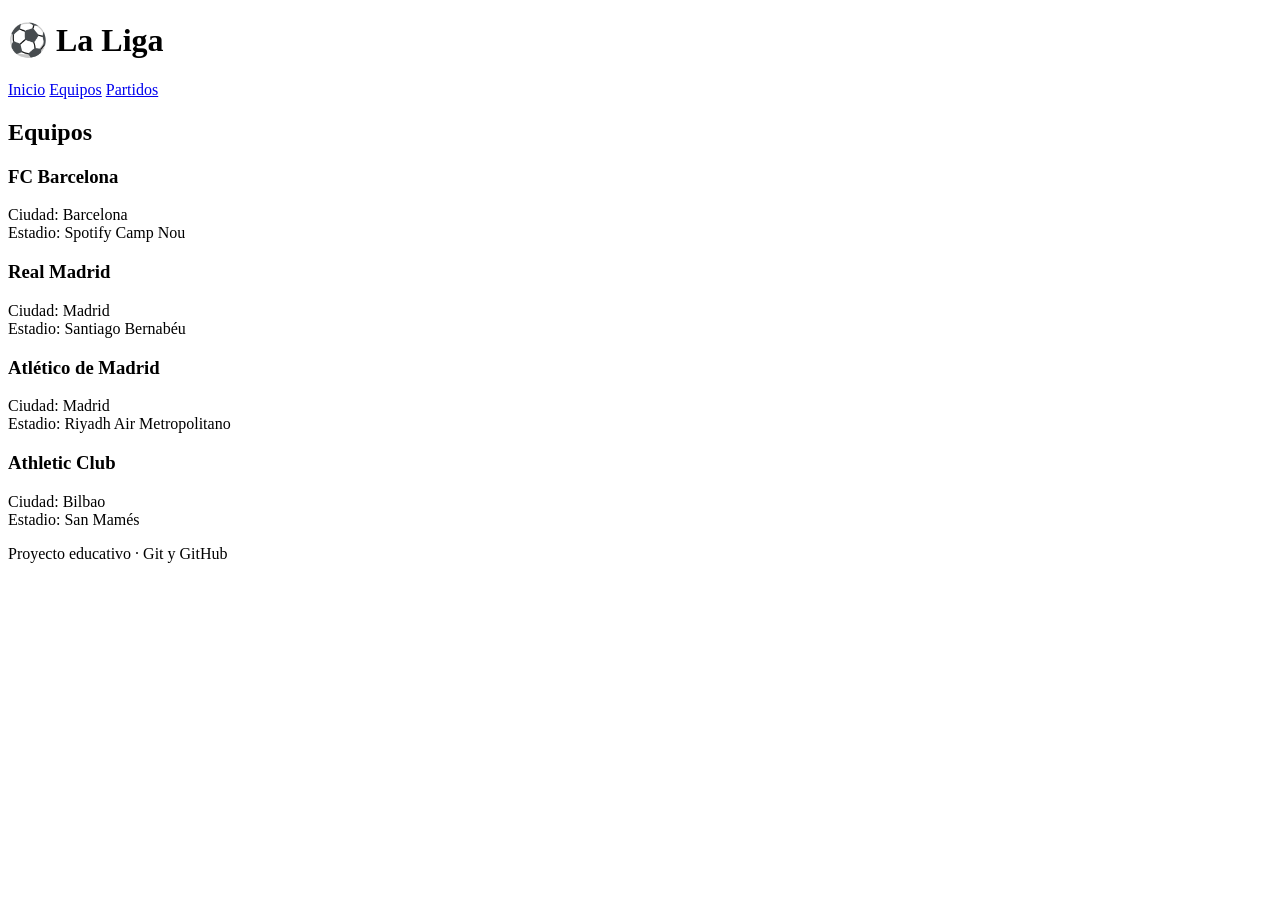
==== equipos.html @ 0d9862db "Añadir equipos.html con dos equipos" ====
<!DOCTYPE html>
<html lang="es">
<head>
  <meta charset="UTF-8">
  <meta name="viewport" content="width=device-width, initial-scale=1">
  <title>La Liga · Equipos</title>
  <link rel="stylesheet" href="css/style.css">
</head>
<body>
  <header>
    <h1>⚽ La Liga</h1>
    <nav>
      <a href="index.html">Inicio</a>
      <a href="equipos.html">Equipos</a>
      <a href="partidos.html">Partidos</a>
    </nav>
  </header>
  <main>
    <h2>Equipos</h2>
    <div class="tarjetas">
      <article class="tarjeta"><h3>FC Barcelona</h3><p>Ciudad: Barcelona<br>Estadio: Spotify Camp Nou</p></article>
      <article class="tarjeta"><h3>Real Madrid</h3><p>Ciudad: Madrid<br>Estadio: Santiago Bernabéu</p></article>
      <article class="tarjeta"><h3>Atlético de Madrid</h3><p>Ciudad: Madrid<br>Estadio: Riyadh Air Metropolitano</p></article>
      <article class="tarjeta"><h3>Athletic Club</h3><p>Ciudad: Bilbao<br>Estadio: San Mamés</p></article>
    </div>
  </main>
  <footer>Proyecto educativo · Git y GitHub</footer>
</body>
</html>
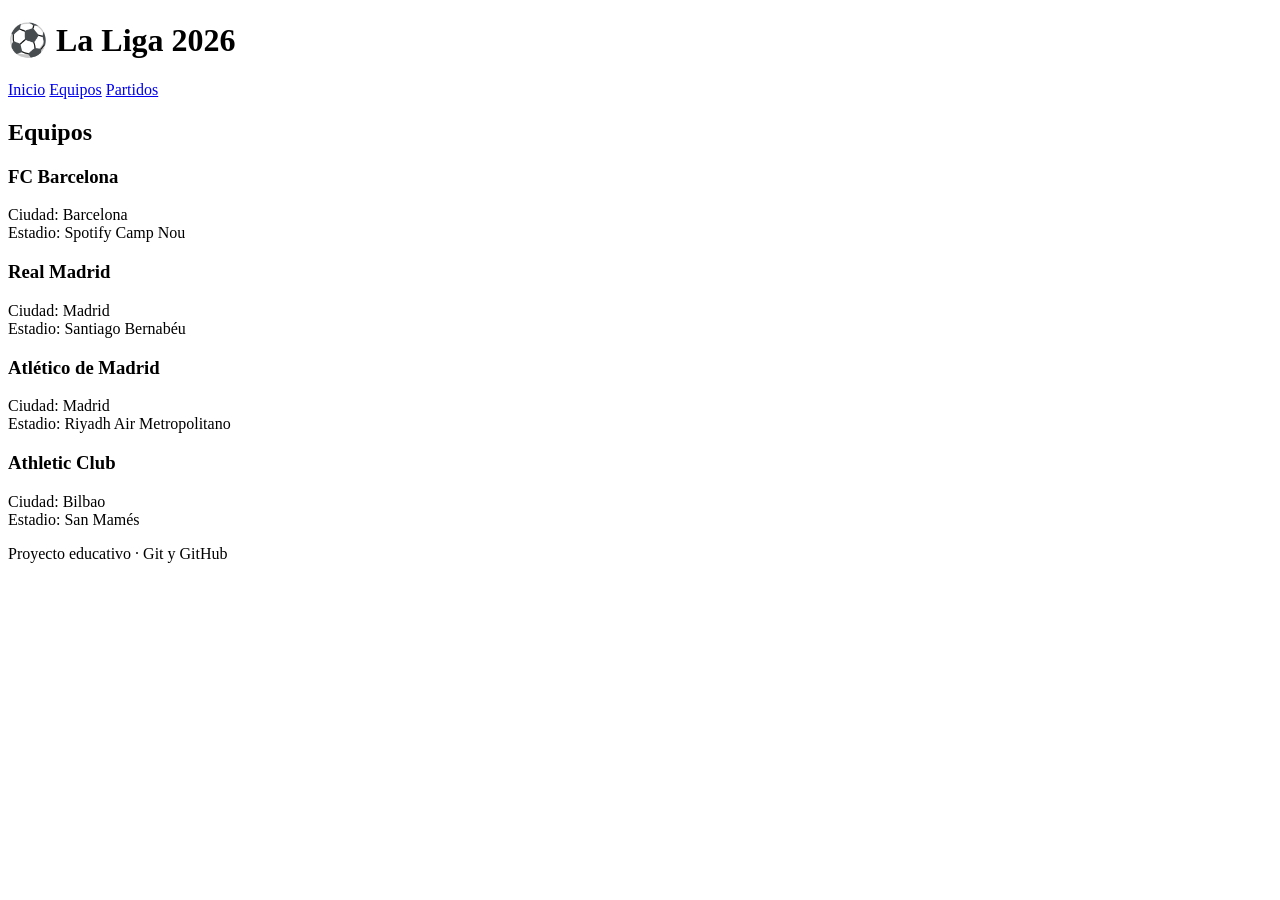
==== commit 3de00e5f: "Cambiar título a La Liga 2026" ====
--- a/equipos.html
+++ b/equipos.html
@@ -8,7 +8,7 @@
 </head>
 <body>
   <header>
-    <h1>⚽ La Liga</h1>
+    <h1>⚽ La Liga 2026</h1>
     <nav>
       <a href="index.html">Inicio</a>
       <a href="equipos.html">Equipos</a>
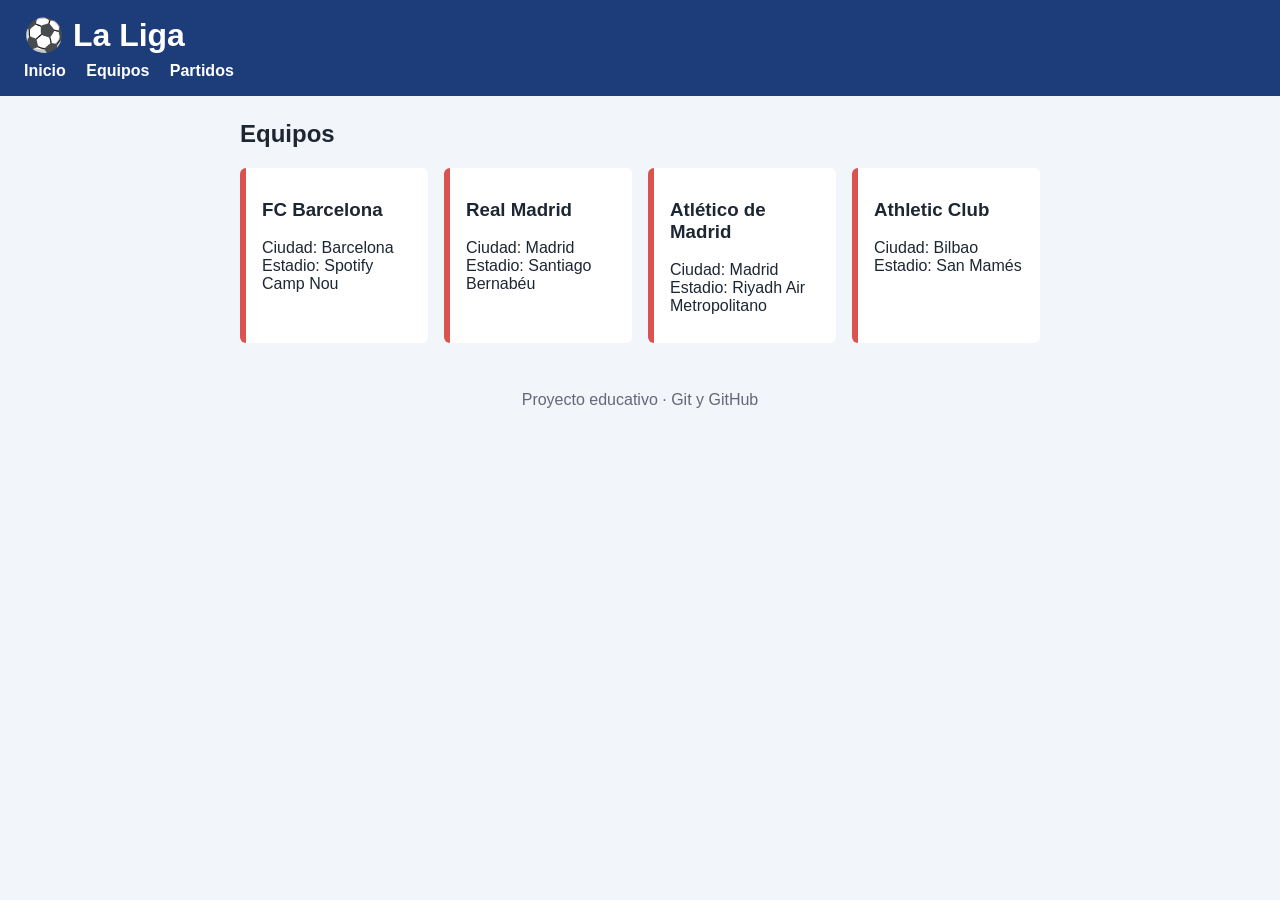
==== commit 0ba50246: "Añadir equipos.html con dos equipos" ====
--- a/equipos.html
+++ b/equipos.html
@@ -8,7 +8,7 @@
 </head>
 <body>
   <header>
-    <h1>⚽ La Liga 2026</h1>
+    <h1>⚽ La Liga</h1>
     <nav>
       <a href="index.html">Inicio</a>
       <a href="equipos.html">Equipos</a>
--- a/css/style.css
+++ b/css/style.css
@@ -0,0 +1,13 @@
+body { font-family: Arial, Helvetica, sans-serif; margin: 0; background: #f2f5f9; color: #1d2733; }
+header { background: #1c3d7a; color: #fff; padding: 16px 24px; }
+header h1 { margin: 0 0 8px; }
+nav a { color: #fff; margin-right: 16px; text-decoration: none; font-weight: bold; }
+nav a:hover { text-decoration: underline; }
+main { max-width: 800px; margin: 24px auto; padding: 0 16px; }
+.tarjetas { display: grid; grid-template-columns: repeat(auto-fit, minmax(180px, 1fr)); gap: 16px; }
+.tarjeta { background: #fff; border-left: 6px solid #d9534f; padding: 12px 16px; border-radius: 6px; }
+table { width: 100%; border-collapse: collapse; background: #fff; }
+th, td { border: 1px solid #ccd3dd; padding: 8px; text-align: center; }
+th { background: #1c3d7a; color: #fff; }
+button { background: #d9534f; color: #fff; border: 0; padding: 10px 18px; border-radius: 6px; cursor: pointer; font-size: 1rem; }
+footer { text-align: center; color: #667; padding: 24px; }
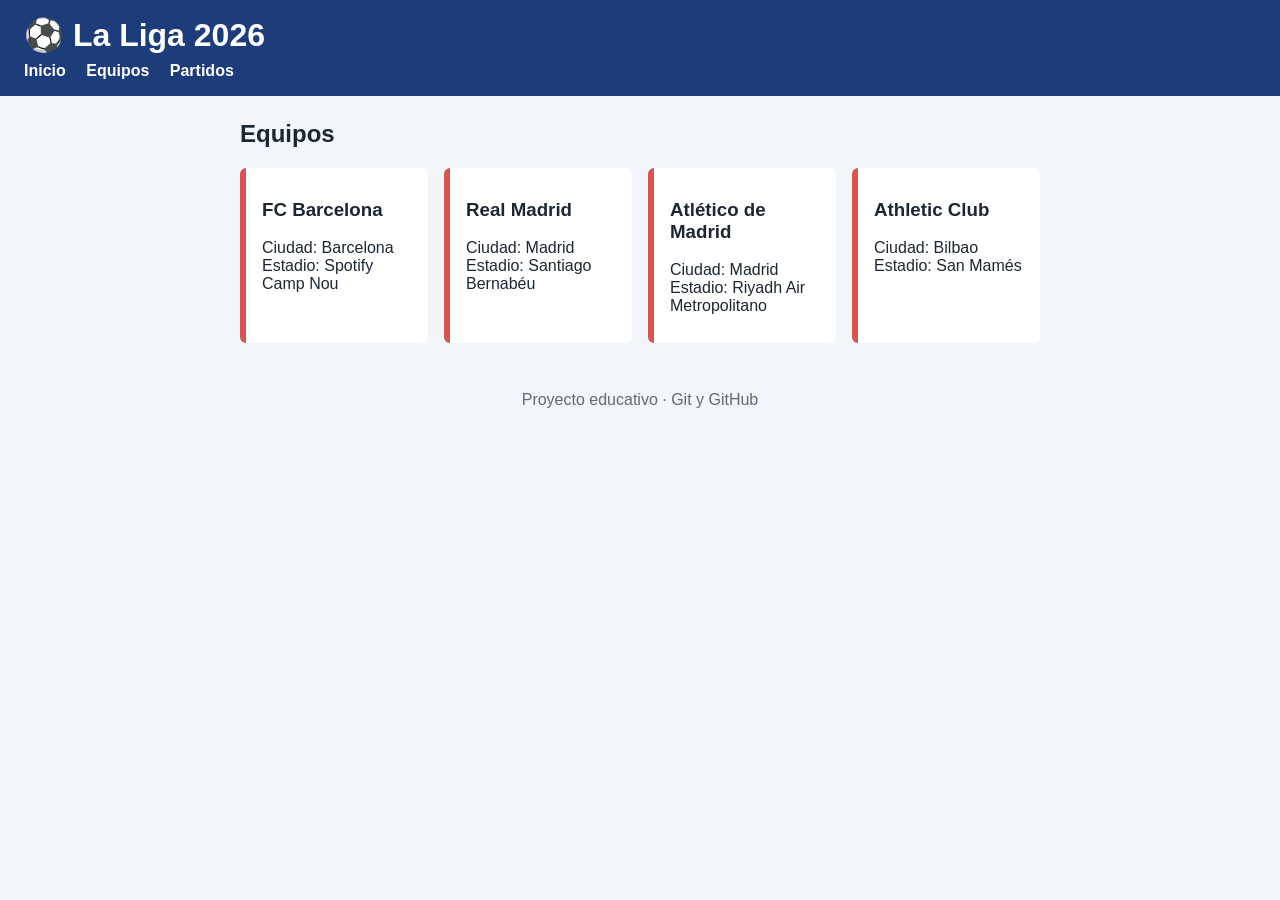
==== commit 873104b3: "Merge de equipos en main" ====
--- a/equipos.html
+++ b/equipos.html
@@ -8,7 +8,7 @@
 </head>
 <body>
   <header>
-    <h1>⚽ La Liga</h1>
+    <h1>⚽ La Liga 2026</h1>
     <nav>
       <a href="index.html">Inicio</a>
       <a href="equipos.html">Equipos</a>
